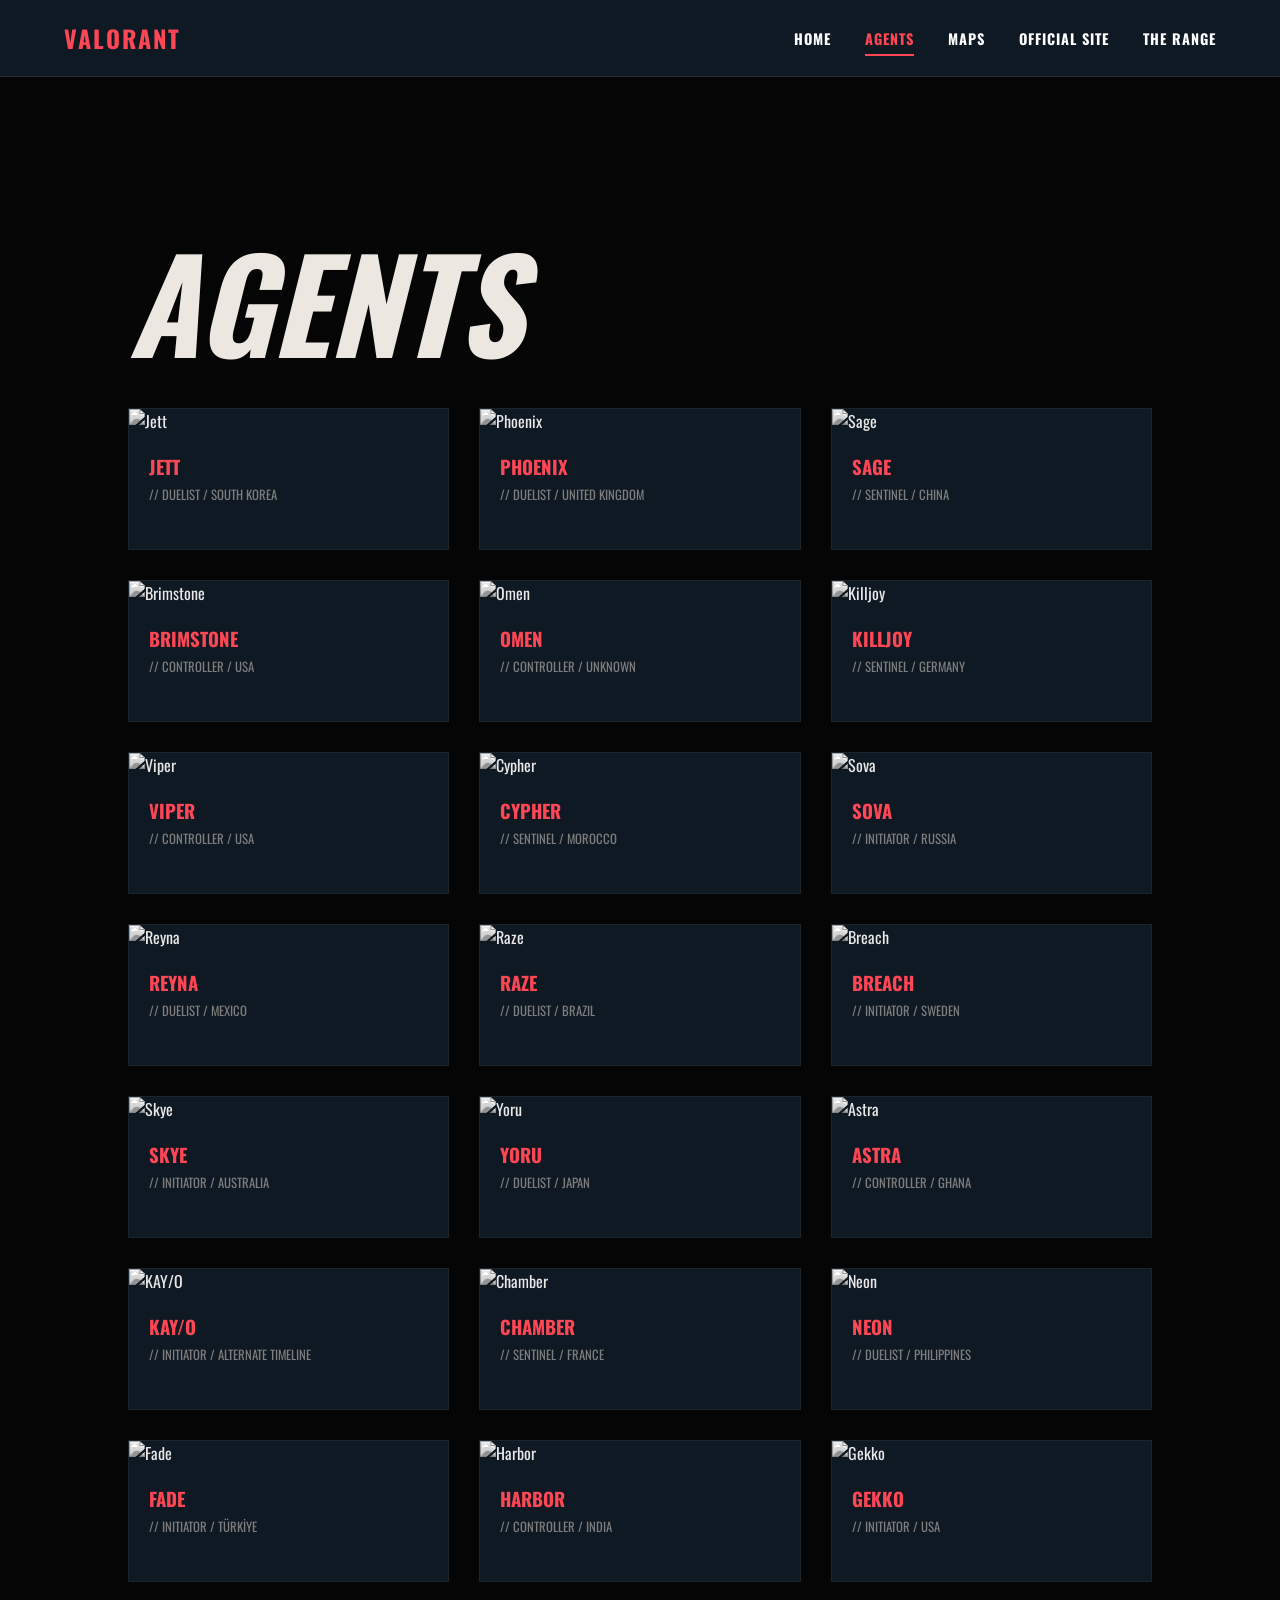
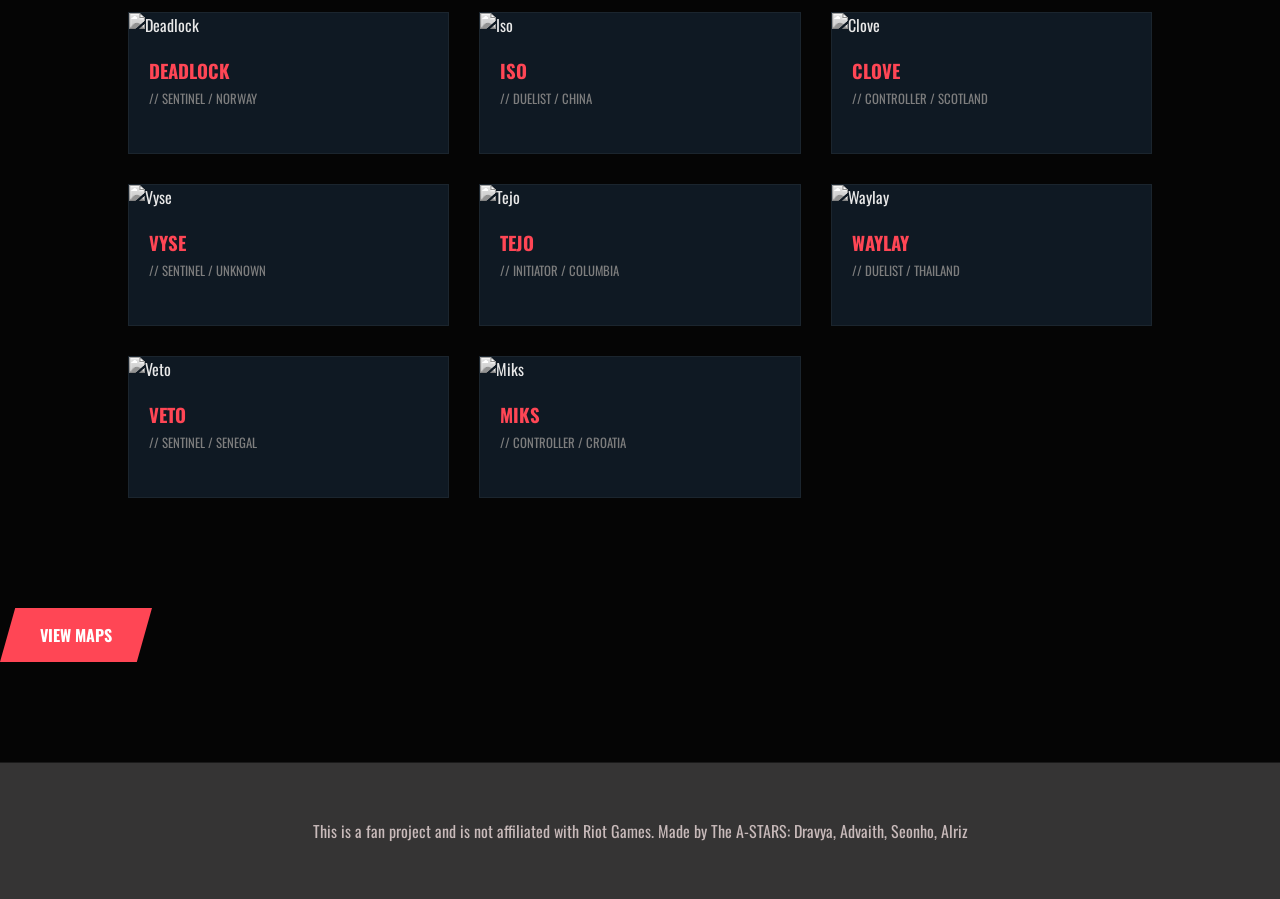
==== agents.html @ 6fcb61b0 "firstcommit" ====
<!DOCTYPE html>
<html lang="en">
<head>
    <link rel="stylesheet" href="style1.css">
    <link href="https://fonts.googleapis.com/css2?family=Oswald:wght@400;700&display=swap" rel="stylesheet">
    <title>VALORANT | Agents</title>
</head>
<body>
    <nav>
        <div class="logo">VALORANT</div>
        <div class="nav-links">
            <a href="index1.html">Home</a>
            <a href="agents.html" class="active" style="color: var(--red);">Agents</a>
            <a href="maps.html">Maps</a>
            <a href="official site.html">Official Site</a>
            <a href="range.html">The Range</a>
        </div>
    </nav>
    <div class="container">
        <h1 class="hero-title">AGENTS</h1>
        <div class="grid" id="agent-grid"></div>
    </div>
    <script>
        
        const agentData = [
            { name: "Jett", role: "DUELIST", country: "SOUTH KOREA", img: "https://www.exitlag.com/blog/wp-content/uploads/2024/08/Jett-Valorant-Agent.webp" },
            { name: "Phoenix", role: "DUELIST", country: "UNITED KINGDOM", img: "https://content.ibuypower.com/cdn-cgi/image/width=3840,format=auto,quality=85/https://blog-admin.ibuypower.com/wp-content/uploads/2024/07/VALORANT_Phoenix_Dark.jpg" },
            { name: "Sage", role: "SENTINEL", country: "CHINA", img: "https://cdn.esportsdriven.com/media/guides/images/VALORANT_Sage_dark.main.webp" },
            { name: "Brimstone", role: "CONTROLLER", country: "USA", img: "https://gamingbolt.com/wp-content/uploads/2020/07/Valorant_Brimstone.jpg" },
            { name: "Omen", role: "CONTROLLER", country: "UNKNOWN", img: "https://img.redbull.com/images/c_crop,w_3840,h_1920,x_0,y_0/c_auto,w_1200,h_600/f_auto,q_auto/redbullcom/2021/2/16/bm7cdtb6xdhcibbweehq/valorant-omen" },
            { name: "Killjoy", role: "SENTINEL", country: "GERMANY", img: "https://wallpapercave.com/wp/wp14747502.jpg" },
            { name: "Viper", role: "CONTROLLER", country: "USA", img: "https://d1lss44hh2trtw.cloudfront.net/resize?type=webp&url=https%3A%2F%2Fshacknews-www.s3.amazonaws.com%2Fassets%2Farticle%2F2021%2F05%2F10%2Fviper-valorant_feature.jpg&width=1032&sign=MPihadekiyk_7UgB6ro6IVMHJiDZ2qxPZNCrOXYGv64" },
            { name: "Cypher", role: "SENTINEL", country: "MOROCCO", img: "https://media.altchar.com/prod/images/gm_article_promo_image/b83ace47f1be-cypher-valorant-background-image.jpg" },
            { name: "Sova", role: "INITIATOR", country: "RUSSIA", img: "https://img.redbull.com/images/c_crop,w_3840,h_1920,x_0,y_0/c_auto,w_1200,h_600/f_auto,q_auto/redbullcom/2021/4/14/lyuguphp3zyhcxdvyfat/valorant-sova" },
            { name: "Reyna", role: "DUELIST", country: "MEXICO", img: "https://cdn.mos.cms.futurecdn.net/sW9nNjXjgVqSm7dx2SiLim-889-80.jpg" },
            { name: "Raze", role: "DUELIST", country: "BRAZIL", img: "https://www.nme.com/wp-content/uploads/2020/07/072220-Raze-Valorant-Riot-Games.jpg" },
            { name: "Breach", role: "INITIATOR", country: "SWEDEN", img: "https://media.esports.gg/uploads/2023/05/Breach-VALORANT.jpg" },
            { name: "Skye", role: "INITIATOR", country: "AUSTRALIA", img: "https://www.gamepur.com/wp-content/uploads/2022/01/18183748/Valorant-Skye.jpg" },
            { name: "Yoru", role: "DUELIST", country: "JAPAN", img: "https://static0.thegamerimages.com/wordpress/wp-content/uploads/2021/08/yoru-feat-Cropped.jpg" },
            { name: "Astra", role: "CONTROLLER", country: "GHANA", img: "https://cmsassets.rgpub.io/sanity/images/dsfx7636/news_live/43c58d61876c43b6cbb6b87165efbf17c148ad01-1920x1080.jpg?accountingTag=VAL" },
            { name: "KAY/O", role: "INITIATOR", country: "ALTERNATE TIMELINE", img: "https://assetsio.gnwcdn.com/valorant-kayo-header.jpg?width=1200&height=900&fit=crop&quality=100&format=png&enable=upscale&auto=webp" },
            { name: "Chamber", role: "SENTINEL", country: "FRANCE", img: "https://img.redbull.com/images/c_limit,w_1500,h_1000/f_auto,q_auto/redbullcom/2022/6/23/amyfccnxh273aiuokpjy/chamber-valorant" },
            { name: "Neon", role: "DUELIST", country: "PHILIPPINES", img: "https://static0.thegamerimages.com/wordpress/wp-content/uploads/2022/01/neon-valorant.jpg" },
            { name: "Fade", role: "INITIATOR", country: "TÜRKİYE", img: "https://s.yimg.com/ny/api/res/1.2/nVunvTGbwPX_uqSdiPTCkQ--/YXBwaWQ9aGlnaGxhbmRlcjt3PTEyNDI7aD03NzY-/https://s.yimg.com/os/creatr-uploaded-images/2022-04/31de8330-c41b-11ec-be7a-21208ad9bbd6" },
            { name: "Harbor", role: "CONTROLLER", country: "INDIA", img: "https://images5.alphacoders.com/128/thumb-1920-1280328.jpg" },
            { name: "Gekko", role: "INITIATOR", country: "USA", img: "https://www.dexerto.com/cdn-image/wp-content/uploads/2023/03/13/gekko-valorant-patch-6-05.jpg?width=1200&quality=60&format=auto" },
            { name: "Deadlock", role: "SENTINEL", country: "NORWAY", img: "https://img.redbull.com/images/c_limit,w_1500,h_1000/f_auto,q_auto/redbullcom/2023/11/15/npjnlpq0guabgadtqkbq/deadlock-valorant" },
            { name: "Iso", role: "DUELIST", country: "CHINA", img: "https://static.wikia.nocookie.net/valorant/images/5/5f/Iso_Artwork_Full.png" },
            { name: "Clove", role: "CONTROLLER", country: "SCOTLAND", img: "https://imageio.forbes.com/specials-images/imageserve/65ff3fefa4d4cfc35a9fc1fe/0x0.jpg?format=jpg&height=900&width=1600&fit=bounds" },
            { name: "Vyse", role: "SENTINEL", country: "UNKNOWN", img: "https://img.redbull.com/images/c_limit,w_1500,h_1000/f_auto,q_auto/redbullcom/2024/8/23/jeivgtyikuxiurmh9ivp/valorant-vyse-guide" },
            { name: "Tejo", role: "INITIATOR", country: "COLUMBIA", img: "https://xboxwire.thesourcemediaassets.com/sites/2/2024/12/VAL_XB_A27_XboxWireTejoKeyArt_3840x2160-91fcae4fd9539e78bca7.jpg" },
            { name: "Waylay", role: "DUELIST", country: "THAILAND", img: "https://od2-image-api.abs-cbn.com/prod/editorImage/1740900214249Copy%20of%20Waylay_Wallpaper.jpg" },
            { name: "Veto", role: "SENTINEL", country: "SENEGAL", img: "https://cdn.shopify.com/s/files/1/0556/5795/5430/articles/thumbnail_image.png?v=1759671176" },
            { name: "Miks", role: "CONTROLLER", country: "CROATIA", img: "https://images8.alphacoders.com/140/1407342.jpg" }
        ];
    
        
        const grid = document.getElementById('agent-grid');
    
        
        agentData.forEach(agent => {
            const card = document.createElement('div');
            card.className = 'card';
            card.innerHTML = `
                <img src="${agent.img}" alt="${agent.name}">
                <div class="card-info">
                    <h3>${agent.name}</h3>
                    <p>// ${agent.role} / ${agent.country}</p>
                </div>
            `;
            grid.appendChild(card);
        });
    </script>
    <div style="margin-top: 30px;">
        <a href="maps.html" class="val-btn">View maps </a>
    </div>
    <script>
        document.body.style.opacity = 0;
        window.addEventListener('DOMContentLoaded', () => {
            document.body.style.transition = "opacity 0.8s ease";
            document.body.style.opacity = 1;
        });
    </script>

<footer style="text-align: center; padding: 40px; color: #c8baba; border-top: 1px solid #1a1a1a;">
    <p>This is a fan project and is not affiliated with Riot Games.  Made by The A-STARS: Dravya, Advaith, Seonho, Alriz</p>
    </footer>

</body>
</html>
---- style1.css ----
:root {
    --red: #ff4655;
    --dark: #0f1923;
    --white: #ece8e1;
    --gray: #7e7e7e;
}

body {
    background-color: #050505;
    color: var(--white);
    font-family: 'Oswald', sans-serif; /* Use Google Fonts Oswald */
    margin: 0;
    overflow-x: hidden;
}

/* NAVIGATION */
nav {
    display: flex;
    justify-content: space-between;
    align-items: center;
    padding: 20px 5%;
    background: #0f1923; /* Dark Valorant Navy */
    border-bottom: 1px solid rgba(255,255,255,0.1);
    position: sticky;
    top: 0;
    z-index: 1000;
}

.logo {
    font-weight: 900;
    font-size: 1.5rem;
    color: #ff4655; /* Valorant Red */
    letter-spacing: 2px;
}

.nav-links a {
    color: white;
    text-decoration: none;
    margin-left: 30px;
    text-transform: uppercase;
    font-size: 0.9rem;
    transition: 0.3s;
    font-family: 'Oswald', sans-serif; /* This makes it match the Maps page */
    text-transform: uppercase;
    font-weight: 700; /* Makes it bold like the Valorant UI */
    letter-spacing: 1px;
    
}

.nav-links a:hover {
    color:#ff4655   
}   


/* BUTTONS (The Valorant Angle) */
.val-btn {
    display: inline-block;
    padding: 18px 45px;
    background: var(--red);
    color: white;
    text-decoration: none;
    font-weight: bold;
    text-transform: uppercase;
    clip-path: polygon(15% 0, 100% 0, 85% 100%, 0 100%);
    transition: 0.3s;
    border: none;
    cursor: pointer;
}

.val-btn:hover {
    background: var(--white);
    color: var(--red);
    transform: translateX(10px);
}

/* SECTION LAYOUTS */
.container {
    padding: 80px 10%;
    min-height: 90vh;
}

.hero-title {
    font-size: clamp(3rem, 10vw, 8rem);
    line-height: 0.9;
    font-style: italic;
    text-transform: uppercase;
    margin-bottom: 20px;
}

/* CARD GRID */
.grid {
    display: grid;
    grid-template-columns: repeat(auto-fill, minmax(300px, 1fr));
    gap: 30px;
    margin-top: 50px;
}

.card {
    background: var(--dark);
    border: 1px solid rgba(255,255,255,0.05);
    position: relative;
    padding-bottom: 20px;
    transition: 0.4s cubic-bezier(0.175, 0.885, 0.32, 1.275);
}

.card:hover {
    border-color: var(--red);
    transform: scale(1.02);
}

.card img {
    width: 100%;
    height: 350px;
    object-fit: cover;
    filter: grayscale(1);
    transition: 0.5s;
}

.card:hover img { filter: grayscale(0); }

.card-info { padding: 20px; }
.card-info h3 { color: var(--red); text-transform: uppercase; margin: 0; }
.card-info p { color: var(--gray); font-size: 0.8rem; margin: 5px 0; }

.nav-links a.active {
    color: var(--red);
    border-bottom: 2px solid var(--red);
    padding-bottom: 5px;
}

footer {
    background: #353434;
    padding: 40px 20px;
    margin-top: 100px;
    border-top: 2px solid #ff4655; /* The signature red line */
    color: white;
    text-align: center;
}

.official-portal {
    text-align: center;
    padding: 100px 10%;
    min-height: 80vh;
}

.link-grid {
    display: flex;
    justify-content: center;
    gap: 30px;
    margin-top: 50px;
    flex-wrap: wrap;
}

.official-card {
    background: #1a1a1a;
    border: 1px solid #333;
    padding: 40px;
    width: 350px;
    text-decoration: none;
    color: white;
    transition: 0.4s;
}

.official-card:hover {
    border-color: #ff4655;
    background: #252525;
    transform: translateY(-10px);
}

.visit-btn {
    display: inline-block;
    margin-top: 20px;
    padding: 10px 20px;
    background: #ff4655;
    font-weight: bold;
    font-size: 0.8rem;
}

.back-link {
    color: #666;
    text-decoration: none;
    font-size: 0.9rem;
}
.back-link:hover { color: white; }

.cta-section {
    text-align: center; /* Centers the text */
    margin-top: 80px;
    padding-bottom: 50px;
}

.button-group {
    display: flex;          /* Turns on Flexbox */
    justify-content: center; /* Centers buttons horizontally */
    align-items: center;     /* Centers buttons vertically */
    gap: 20px;              /* Adds space between the buttons */
    margin-top: 20px;
}

/* Ensure your buttons don't have large margins that mess up the centering */
.val-btn {
    margin: 0; 
    display: inline-block;
}


.val-btn {
    background: #ff4655;
    color: white;
    border: none;
    padding: 15px 40px;
    font-family: 'Oswald', sans-serif;
    font-weight: bold;
    cursor: pointer;
    clip-path: polygon(10% 0, 100% 0, 90% 100%, 0 100%);
    transition: 0.3s;
}



.range-wrapper {
    padding: 100px 5% 50px;
    text-align: center;
}

.range-header h1 {
    font-size: 3rem;
    color: #ff4655;
    letter-spacing: 5px;
}

#game-container {
    max-width: 900px;
    margin: 40px auto;
    background: #111;
    border: 1px solid #333;
    padding: 20px;
}

#game-ui {
    display: flex;
    justify-content: space-around;
    align-items: center;
    margin-bottom: 20px;
    background: #1a1a1a;
    padding: 20px;
}

.stat-box span {
    font-size: 0.7rem;
    color: #666;
    letter-spacing: 2px;
}

#target-field {
    width: 100%;
    height: 500px;
    background: radial-gradient(circle, #1a252e 0%, #0f1923 100%);
    position: relative;
    overflow: hidden;
    cursor: crosshair;
    border: 2px solid #222;
}

.target {
    width: 50px;
    height: 50px;
    background: #ff4655;
    border-radius: 50%;
    position: absolute;
    box-shadow: 0 0 20px #ff4655;
    cursor: pointer;
    transition: transform 0.1s;
    border: 3px solid white;
}

.field-overlay {
    position: absolute;
    top: 50%;
    left: 50%;
    transform: translate(-50%, -50%);
    pointer-events: none;
}

#game-msg {
    font-size: 2rem;
    color: rgba(255,255,255,0.1);
    font-weight: bold;
}
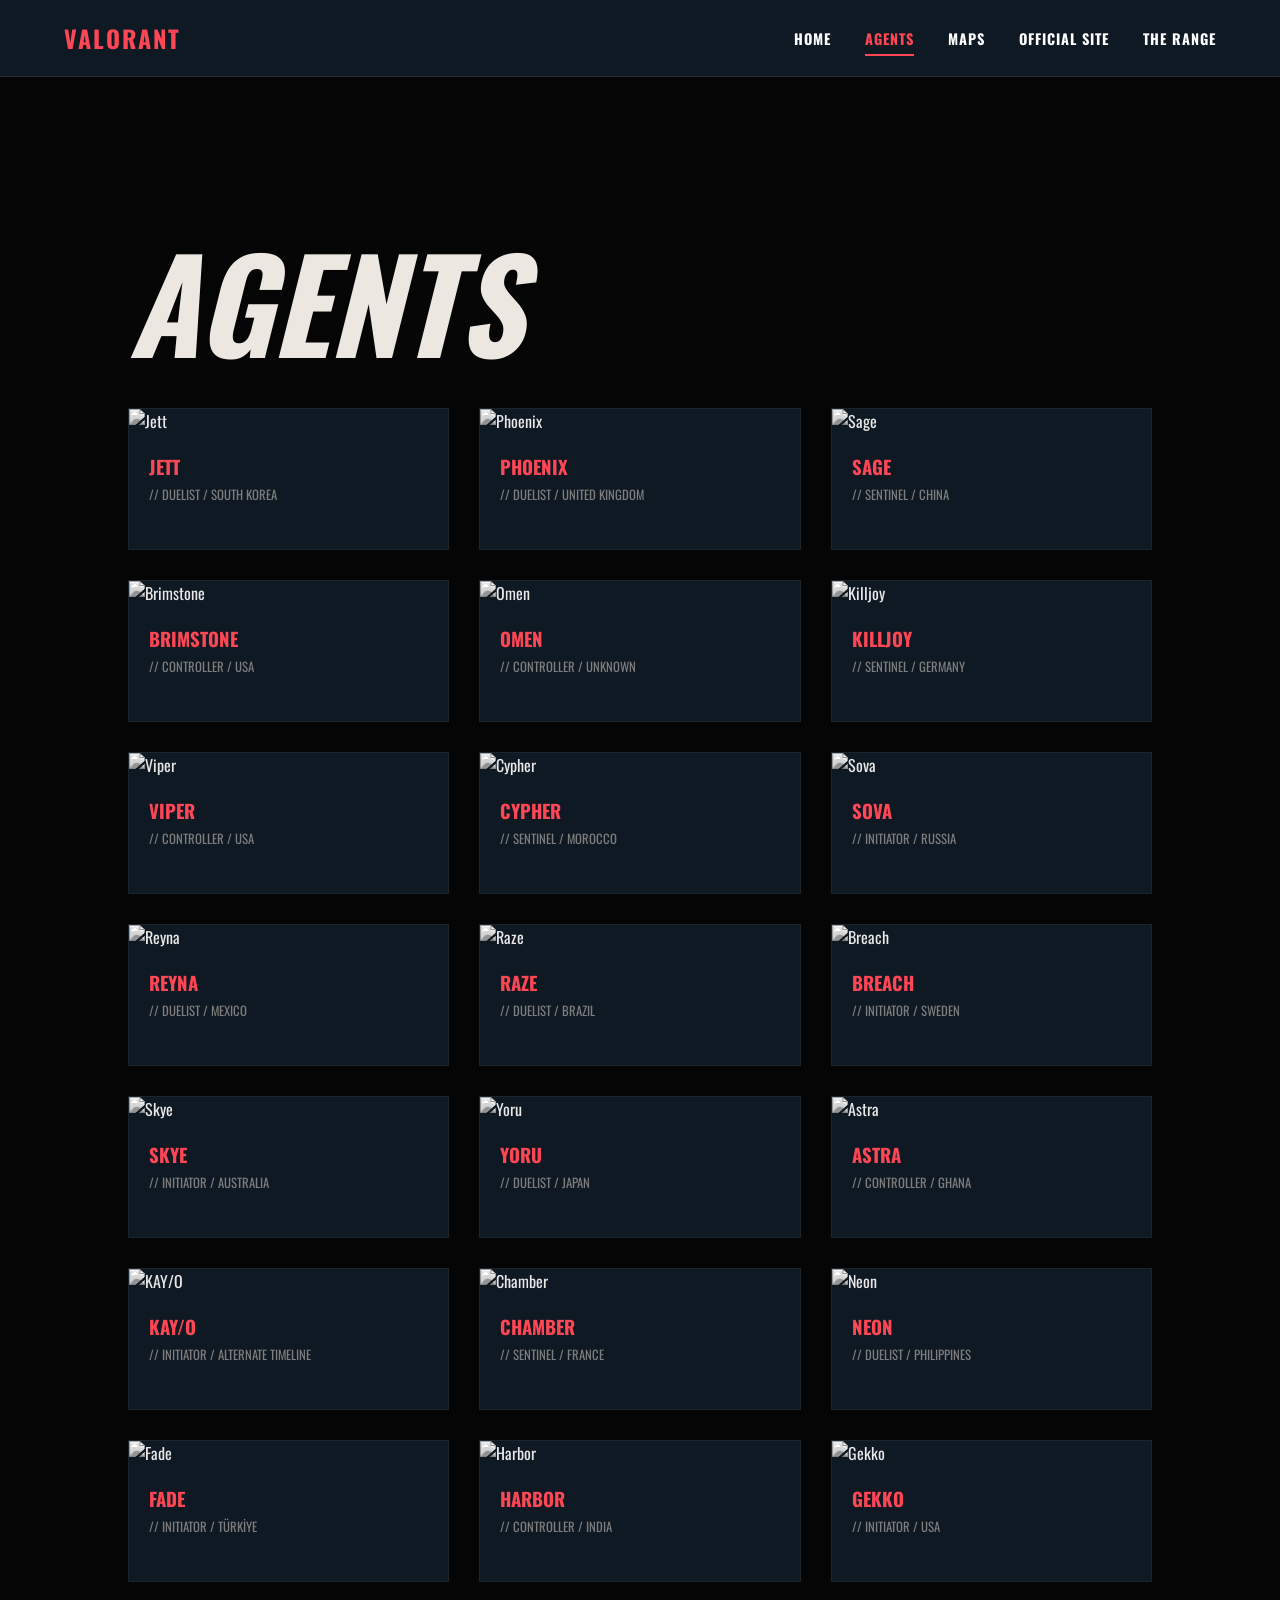
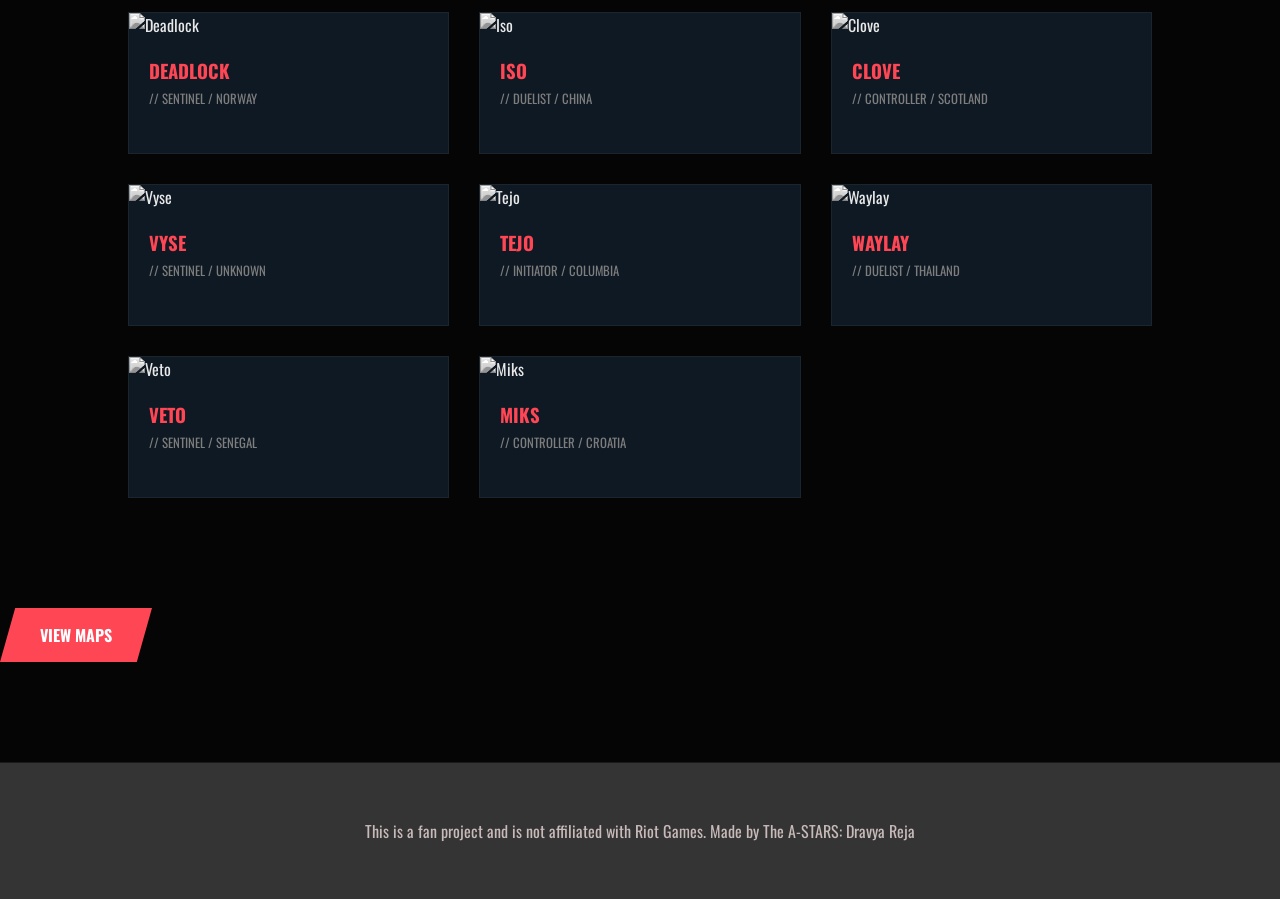
==== commit 087081a2: "edited footer" ====
--- a/agents.html
+++ b/agents.html
@@ -9,7 +9,7 @@
     <nav>
         <div class="logo">VALORANT</div>
         <div class="nav-links">
-            <a href="index1.html">Home</a>
+            <a href="index.html">Home</a>
             <a href="agents.html" class="active" style="color: var(--red);">Agents</a>
             <a href="maps.html">Maps</a>
             <a href="official site.html">Official Site</a>
@@ -83,7 +83,7 @@
     </script>
 
 <footer style="text-align: center; padding: 40px; color: #c8baba; border-top: 1px solid #1a1a1a;">
-    <p>This is a fan project and is not affiliated with Riot Games.  Made by The A-STARS: Dravya, Advaith, Seonho, Alriz</p>
+    <p>This is a fan project and is not affiliated with Riot Games.  Made by The A-STARS: Dravya Reja</p>
     </footer>
 
 </body>
